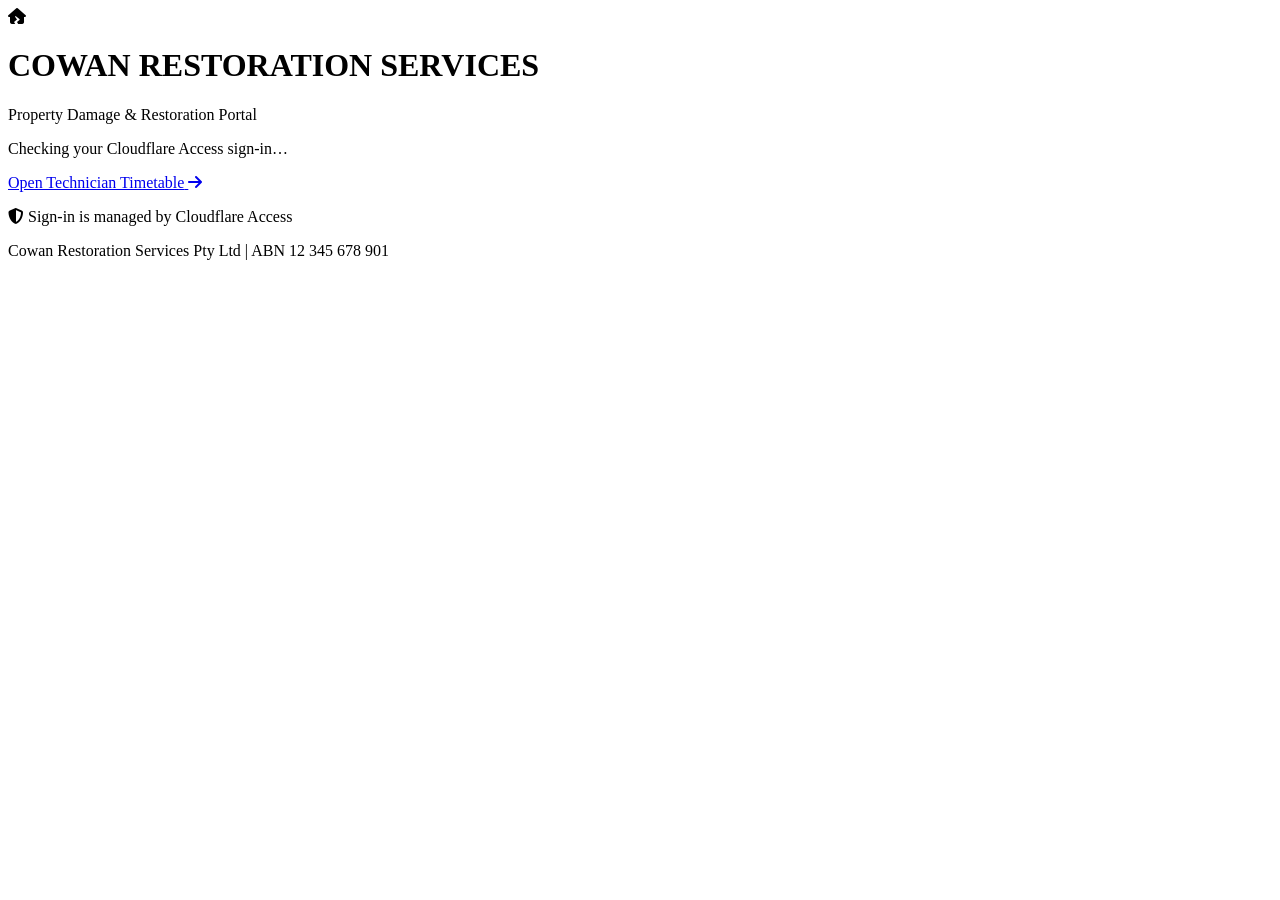
==== index.html @ 1cac7cdb "Add files via upload" ====
<!DOCTYPE html>
<html lang="en-AU">
<head>
    <meta charset="UTF-8">
    <meta name="viewport" content="width=device-width, initial-scale=1.0">
    <title>Cowan Restoration Services | Tech Portal</title>
    <link rel="stylesheet" href="css/styles.css">
    <link rel="stylesheet" href="https://cdnjs.cloudflare.com/ajax/libs/font-awesome/6.4.0/css/all.min.css">
</head>
<body class="auth-body">

    <div class="auth-container">
        <!-- Brand / Header Section -->
        <div class="auth-header">
            <div class="brand-logo">
                <i class="fa-solid fa-house-crack brand-icon"></i>
            </div>
            <h1>COWAN RESTORATION SERVICES</h1>
            <p class="subtitle">Property Damage & Restoration Portal</p>
        </div>

        <div class="auth-form">
            <p id="authStatus" class="auth-alert" role="status" aria-live="polite">
                Checking your Cloudflare Access sign-in…
            </p>
            <a id="dashboardLink" class="btn-primary btn-block hidden" href="dashboard.html">
                <span>Open Technician Timetable</span>
                <i class="fa-solid fa-arrow-right"></i>
            </a>
        </div>

        <!-- Portal Footer Info -->
        <div class="auth-footer">
            <p><i class="fa-solid fa-shield-halved"></i> Sign-in is managed by Cloudflare Access</p>
            <span class="abn-text">Cowan Restoration Services Pty Ltd | ABN 12 345 678 901</span>
        </div>
    </div>

    <script src="js/auth.js"></script>
</body>
</html>
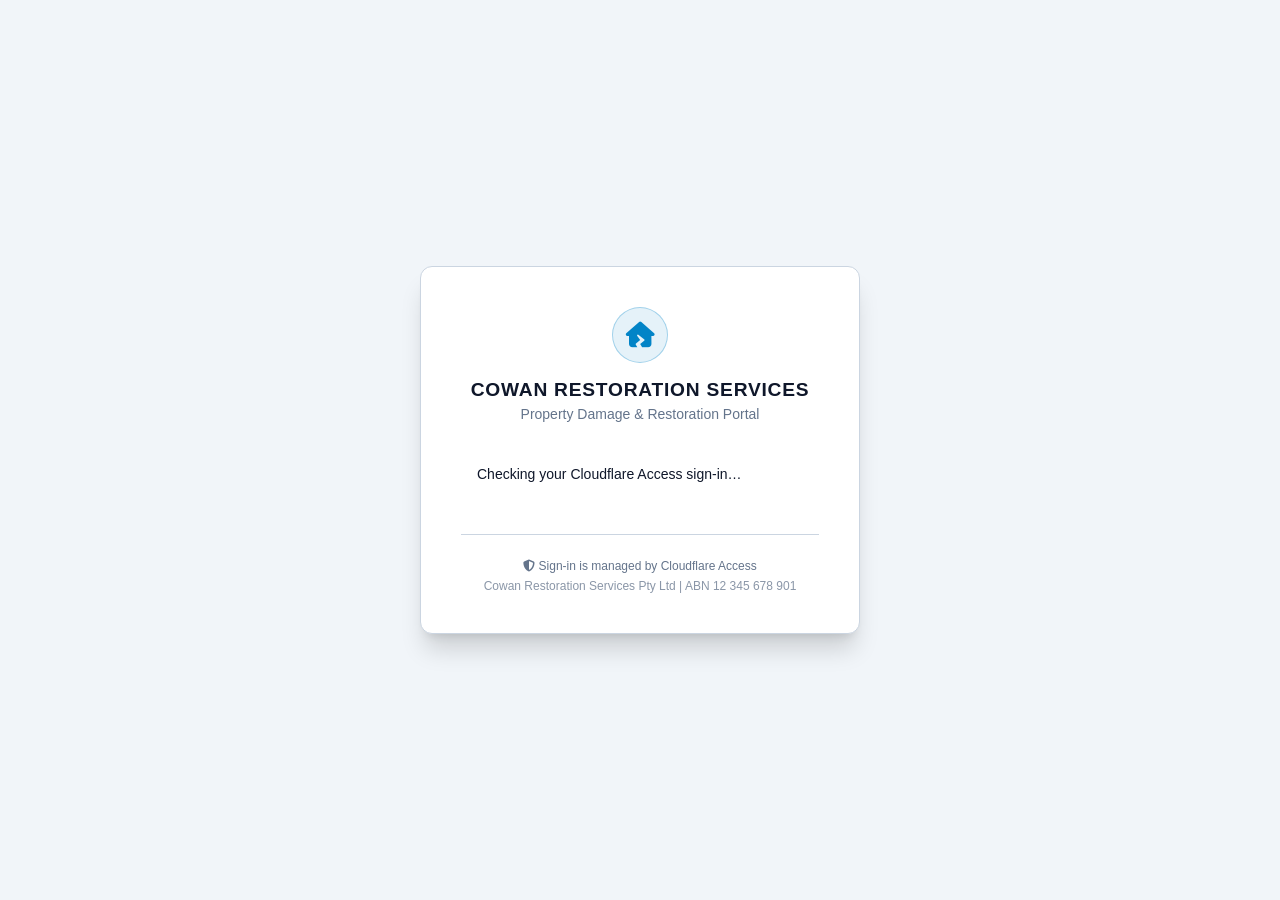
==== commit 258aff99: "Update stylesheet link in index.html" ====
--- a/index.html
+++ b/index.html
@@ -4,7 +4,7 @@
     <meta charset="UTF-8">
     <meta name="viewport" content="width=device-width, initial-scale=1.0">
     <title>Cowan Restoration Services | Tech Portal</title>
-    <link rel="stylesheet" href="css/styles.css">
+    <link rel="stylesheet" href="styles.css">
     <link rel="stylesheet" href="https://cdnjs.cloudflare.com/ajax/libs/font-awesome/6.4.0/css/all.min.css">
 </head>
 <body class="auth-body">
--- a/styles.css
+++ b/styles.css
@@ -0,0 +1,944 @@
+/* Light Theme (Default) */
+:root,
+body,
+body[data-theme="light"] {
+    --bg-main: #f1f5f9;
+    --bg-card: #ffffff;
+    --bg-input: #f8fafc;
+    --border-color: #cbd5e1;
+    --primary-color: #0284c7;
+    --primary-hover: #0369a1;
+    --warning-color: #d97706;
+    --text-main: #0f172a;
+    --text-muted: #64748b;
+    --danger-color: #dc2626;
+    --success-color: #16a34a;
+    --font-family: -apple-system, BlinkMacSystemFont, "Segoe UI", Roboto, Helvetica, Arial, sans-serif;
+}
+
+* {
+    box-sizing: border-box;
+    margin: 0;
+    padding: 0;
+}
+
+body.auth-body {
+    background-color: var(--bg-main);
+    color: var(--text-main);
+    font-family: var(--font-family);
+    min-height: 100vh;
+    display: flex;
+    justify-content: center;
+    align-items: center;
+    transition: background-color 0.3s ease, color 0.3s ease;
+}
+
+/* Authentication Container */
+.auth-container {
+    position: relative;
+    background-color: var(--bg-card);
+    border: 1px solid var(--border-color);
+    border-radius: 12px;
+    padding: 2.5rem;
+    width: 100%;
+    max-width: 440px;
+    box-shadow: 0 20px 25px -5px rgba(0, 0, 0, 0.15), 0 8px 10px -6px rgba(0, 0, 0, 0.1);
+    transition: background-color 0.3s ease, border-color 0.3s ease;
+}
+
+/* Header */
+.auth-header {
+    text-align: center;
+    margin-bottom: 2rem;
+}
+
+.brand-logo {
+    width: 56px;
+    height: 56px;
+    background-color: rgba(2, 132, 199, 0.1);
+    border: 1px solid rgba(2, 132, 199, 0.3);
+    border-radius: 50%;
+    display: flex;
+    align-items: center;
+    justify-content: center;
+    margin: 0 auto 1rem auto;
+}
+
+.brand-icon {
+    font-size: 1.6rem;
+    color: var(--primary-color);
+}
+
+.auth-header h1 {
+    font-size: 1.2rem;
+    font-weight: 700;
+    letter-spacing: 0.04em;
+    color: var(--text-main);
+    margin-bottom: 0.35rem;
+}
+
+.auth-header .subtitle {
+    font-size: 0.875rem;
+    color: var(--text-muted);
+}
+
+/* Form Styles */
+.auth-form {
+    display: flex;
+    flex-direction: column;
+    gap: 1.25rem;
+}
+
+.form-group {
+    display: flex;
+    flex-direction: column;
+    gap: 0.5rem;
+}
+
+.form-group label {
+    font-size: 0.8rem;
+    font-weight: 600;
+    color: var(--text-muted);
+    text-transform: uppercase;
+    letter-spacing: 0.03em;
+}
+
+.input-wrapper {
+    position: relative;
+    display: flex;
+    align-items: center;
+}
+
+.input-icon {
+    position: absolute;
+    left: 1rem;
+    color: var(--text-muted);
+    font-size: 0.95rem;
+}
+
+.input-wrapper input {
+    width: 100%;
+    padding: 0.75rem 1rem 0.75rem 2.75rem;
+    background-color: var(--bg-input);
+    border: 1px solid var(--border-color);
+    border-radius: 6px;
+    color: var(--text-main);
+    font-size: 0.95rem;
+    outline: none;
+    transition: border-color 0.2s ease, box-shadow 0.2s ease, background-color 0.3s ease;
+}
+
+.input-wrapper input:focus {
+    border-color: var(--primary-color);
+    box-shadow: 0 0 0 3px rgba(2, 132, 199, 0.15);
+}
+
+.toggle-password {
+    position: absolute;
+    right: 0.75rem;
+    background: none;
+    border: none;
+    color: var(--text-muted);
+    cursor: pointer;
+    padding: 0.25rem;
+}
+
+.toggle-password:hover {
+    color: var(--text-main);
+}
+
+/* Options */
+.form-options {
+    display: flex;
+    align-items: center;
+    justify-content: space-between;
+    font-size: 0.85rem;
+}
+
+.remember-me {
+    display: flex;
+    align-items: center;
+    gap: 0.5rem;
+    color: var(--text-muted);
+    cursor: pointer;
+}
+
+.remember-me input[type="checkbox"] {
+    accent-color: var(--primary-color);
+    width: 15px;
+    height: 15px;
+}
+
+/* Buttons */
+.btn-primary {
+    background-color: var(--primary-color);
+    color: #ffffff;
+    border: none;
+    border-radius: 6px;
+    padding: 0.85rem;
+    font-size: 0.95rem;
+    font-weight: 600;
+    cursor: pointer;
+    display: flex;
+    align-items: center;
+    justify-content: center;
+    gap: 0.5rem;
+    transition: background-color 0.2s ease;
+}
+
+.btn-primary:hover {
+    background-color: var(--primary-hover);
+}
+
+.btn-block {
+    width: 100%;
+}
+
+/* Alert Messages */
+.auth-alert {
+    padding: 0.75rem 1rem;
+    border-radius: 6px;
+    font-size: 0.875rem;
+    margin-bottom: 0.5rem;
+}
+
+.auth-alert.error {
+    background-color: rgba(248, 113, 113, 0.15);
+    border: 1px solid var(--danger-color);
+    color: var(--danger-color);
+}
+
+.auth-form a {
+    text-decoration: none;
+}
+
+.auth-alert.success {
+    background-color: rgba(74, 222, 128, 0.15);
+    border: 1px solid var(--success-color);
+    color: var(--success-color);
+}
+
+.hidden {
+    display: none;
+}
+
+/* Footer */
+.auth-footer {
+    margin-top: 2rem;
+    padding-top: 1.5rem;
+    border-top: 1px solid var(--border-color);
+    text-align: center;
+    font-size: 0.75rem;
+    color: var(--text-muted);
+    display: flex;
+    flex-direction: column;
+    gap: 0.4rem;
+}
+
+.abn-text {
+    opacity: 0.75;
+}
+
+/* Dashboard Specific Layout Styles */
+.content-card {
+    background-color: var(--bg-card);
+    border: 1px solid var(--border-color);
+    border-radius: 8px;
+    padding: 1.5rem;
+    box-shadow: 0 1px 3px rgba(0, 0, 0, 0.04);
+}
+
+.card-header {
+    display: flex;
+    justify-content: space-between;
+    align-items: center;
+    margin-bottom: 1.25rem;
+}
+
+.card-header h3 {
+    font-size: 1.1rem;
+    font-weight: 600;
+}
+
+/* Metrics Grid */
+.metrics-grid {
+    display: grid;
+    grid-template-columns: repeat(4, 1fr);
+    gap: 1.25rem;
+    margin-bottom: 2rem;
+}
+
+.metric-card {
+    background-color: var(--bg-card);
+    border: 1px solid var(--border-color);
+    border-radius: 8px;
+    padding: 1.25rem;
+    display: flex;
+    align-items: center;
+    gap: 1rem;
+}
+
+.metric-icon {
+    width: 48px;
+    height: 48px;
+    border-radius: 8px;
+    display: flex;
+    align-items: center;
+    justify-content: center;
+    font-size: 1.25rem;
+}
+
+.icon-blue { background-color: rgba(2, 132, 199, 0.1); color: var(--primary-color); }
+.icon-amber { background-color: rgba(217, 119, 6, 0.1); color: var(--warning-color); }
+.icon-green { background-color: rgba(22, 163, 74, 0.1); color: var(--success-color); }
+.icon-purple { background-color: rgba(147, 51, 234, 0.1); color: #9333ea; }
+
+.metric-data {
+    display: flex;
+    flex-direction: column;
+}
+
+.metric-value {
+    font-size: 1.5rem;
+    font-weight: 700;
+    color: var(--text-main);
+}
+
+.metric-label {
+    font-size: 0.8rem;
+    color: var(--text-muted);
+}
+
+/* Data Tables */
+.table-container {
+    overflow-x: auto;
+}
+
+.data-table {
+    width: 100%;
+    border-collapse: collapse;
+    text-align: left;
+    font-size: 0.9rem;
+}
+
+.data-table th {
+    padding: 0.75rem 1rem;
+    background-color: var(--bg-input);
+    color: var(--text-muted);
+    font-weight: 600;
+    border-bottom: 1px solid var(--border-color);
+}
+
+.data-table td {
+    padding: 0.85rem 1rem;
+    border-bottom: 1px solid var(--border-color);
+    color: var(--text-main);
+}
+
+.data-table tr:hover {
+    background-color: rgba(2, 132, 199, 0.02);
+}
+
+/* Tags & Status Badges */
+.tag {
+    display: inline-block;
+    padding: 0.25rem 0.6rem;
+    border-radius: 4px;
+    font-size: 0.75rem;
+    font-weight: 600;
+}
+
+.tag-water { background-color: rgba(2, 132, 199, 0.1); color: var(--primary-color); }
+.tag-fire { background-color: rgba(220, 38, 38, 0.1); color: var(--danger-color); }
+.tag-mould { background-color: rgba(22, 163, 74, 0.1); color: var(--success-color); }
+
+.status {
+    display: inline-flex;
+    align-items: center;
+    gap: 0.4rem;
+    font-size: 0.8rem;
+    font-weight: 500;
+}
+
+.status-progress { color: var(--warning-color); }
+.status-pending { color: var(--text-muted); }
+.status-completed { color: var(--success-color); }
+
+.btn-sm {
+    padding: 0.35rem 0.75rem;
+    background: transparent;
+    border: 1px solid var(--border-color);
+    border-radius: 4px;
+    font-size: 0.8rem;
+    cursor: pointer;
+    color: var(--text-main);
+    transition: all 0.2s ease;
+}
+
+.btn-sm:hover {
+    border-color: var(--primary-color);
+    color: var(--primary-color);
+}
+
+.table-search {
+    position: relative;
+}
+
+.table-search i {
+    position: absolute;
+    left: 0.75rem;
+    top: 50%;
+    transform: translateY(-50%);
+    color: var(--text-muted);
+    font-size: 0.85rem;
+}
+
+.table-search input {
+    padding: 0.5rem 0.75rem 0.5rem 2.25rem;
+    background-color: var(--bg-input);
+    border: 1px solid var(--border-color);
+    border-radius: 6px;
+    font-size: 0.85rem;
+    color: var(--text-main);
+    outline: none;
+    width: 240px;
+}
+
+.table-search input:focus {
+    border-color: var(--primary-color);
+}
+
+.hidden {
+    display: none !important;
+}
+
+.placeholder-box {
+    text-align: center;
+    padding: 4rem 2rem;
+    color: var(--text-muted);
+    display: flex;
+    flex-direction: column;
+    align-items: center;
+    gap: 1rem;
+}
+
+.placeholder-icon {
+    font-size: 3rem;
+    color: var(--border-color);
+}
+
+/* Dashboard application shell */
+body.dashboard-body {
+    min-height: 100vh;
+    display: flex;
+    flex-direction: column;
+    background-color: var(--bg-main);
+    color: var(--text-main);
+    font-family: var(--font-family);
+}
+
+.top-nav {
+    min-height: 72px;
+    padding: 0 2rem;
+    display: flex;
+    align-items: center;
+    justify-content: space-between;
+    gap: 1.5rem;
+    background-color: var(--bg-card);
+    border-bottom: 1px solid var(--border-color);
+}
+
+.nav-brand,
+.nav-actions,
+.user-profile {
+    display: flex;
+    align-items: center;
+}
+
+.nav-brand {
+    gap: 0.75rem;
+    min-width: 0;
+}
+
+.nav-brand .brand-icon {
+    font-size: 1.5rem;
+}
+
+.brand-title {
+    font-size: 0.95rem;
+    font-weight: 700;
+    letter-spacing: 0.04em;
+}
+
+.nav-actions {
+    gap: 1.25rem;
+}
+
+.user-profile {
+    gap: 0.75rem;
+}
+
+.avatar {
+    width: 40px;
+    height: 40px;
+    display: grid;
+    place-items: center;
+    flex: 0 0 auto;
+    border-radius: 50%;
+    background-color: rgba(2, 132, 199, 0.1);
+    color: var(--primary-color);
+    font-size: 0.85rem;
+    font-weight: 700;
+}
+
+.user-info {
+    display: flex;
+    flex-direction: column;
+    gap: 0.15rem;
+}
+
+.user-name {
+    font-size: 0.85rem;
+    font-weight: 600;
+}
+
+.user-role {
+    color: var(--text-muted);
+    font-size: 0.75rem;
+}
+
+.nav-btn {
+    width: 38px;
+    height: 38px;
+    display: grid;
+    place-items: center;
+    border: 1px solid var(--border-color);
+    border-radius: 6px;
+    background-color: var(--bg-card);
+    color: var(--text-muted);
+    cursor: pointer;
+    transition: color 0.2s ease, border-color 0.2s ease, background-color 0.2s ease;
+}
+
+.btn-logout:hover {
+    border-color: var(--danger-color);
+    background-color: rgba(220, 38, 38, 0.06);
+    color: var(--danger-color);
+}
+
+.app-layout {
+    width: 100%;
+    flex: 1;
+    display: flex;
+    min-height: 0;
+}
+
+.sidebar {
+    width: 260px;
+    flex: 0 0 260px;
+    display: flex;
+    flex-direction: column;
+    justify-content: space-between;
+    background-color: var(--bg-card);
+    border-right: 1px solid var(--border-color);
+}
+
+.sidebar-menu {
+    display: flex;
+    flex-direction: column;
+    gap: 0.35rem;
+    padding: 1.25rem 0.85rem;
+}
+
+.nav-item {
+    width: 100%;
+    min-height: 44px;
+    display: flex;
+    align-items: center;
+    gap: 0.75rem;
+    padding: 0.7rem 0.8rem;
+    border: 0;
+    border-radius: 6px;
+    background: transparent;
+    color: var(--text-muted);
+    font: inherit;
+    font-size: 0.875rem;
+    text-align: left;
+    cursor: pointer;
+    transition: background-color 0.2s ease, color 0.2s ease;
+}
+
+.nav-item i {
+    width: 1.15rem;
+    text-align: center;
+}
+
+.nav-item:hover {
+    background-color: var(--bg-main);
+    color: var(--text-main);
+}
+
+.nav-item.active {
+    background-color: rgba(2, 132, 199, 0.1);
+    color: var(--primary-color);
+    font-weight: 600;
+}
+
+.sidebar-footer {
+    padding: 1rem 1.25rem;
+    border-top: 1px solid var(--border-color);
+    color: var(--text-muted);
+    font-size: 0.75rem;
+    line-height: 1.6;
+}
+
+.main-content {
+    width: 100%;
+    min-width: 0;
+    padding: 2rem;
+}
+
+.view-section {
+    width: 100%;
+    max-width: 1440px;
+    margin: 0 auto;
+}
+
+.page-header {
+    display: flex;
+    align-items: center;
+    justify-content: space-between;
+    gap: 1.5rem;
+    margin-bottom: 1.75rem;
+}
+
+.page-header h2 {
+    margin-bottom: 0.35rem;
+    font-size: 1.5rem;
+    line-height: 1.3;
+}
+
+.page-header .subtitle {
+    color: var(--text-muted);
+    font-size: 0.9rem;
+}
+
+.page-header .btn-primary {
+    flex: 0 0 auto;
+}
+
+@media (max-width: 960px) {
+    .metrics-grid {
+        grid-template-columns: repeat(2, minmax(0, 1fr));
+    }
+
+    .sidebar {
+        width: 220px;
+        flex-basis: 220px;
+    }
+
+    .main-content {
+        padding: 1.5rem;
+    }
+}
+
+@media (max-width: 680px) {
+    .top-nav {
+        min-height: 64px;
+        padding: 0 1rem;
+    }
+
+    .brand-title {
+        font-size: 0.75rem;
+    }
+
+    .nav-actions {
+        gap: 0.75rem;
+    }
+
+    .user-info {
+        display: none;
+    }
+
+    .app-layout {
+        flex-direction: column;
+    }
+
+    .sidebar {
+        width: 100%;
+        flex: 0 0 auto;
+        border-right: 0;
+        border-bottom: 1px solid var(--border-color);
+    }
+
+    .sidebar-menu {
+        flex-direction: row;
+        overflow-x: auto;
+        padding: 0.65rem;
+    }
+
+    .nav-item {
+        width: auto;
+        min-width: max-content;
+        min-height: 40px;
+    }
+
+    .sidebar-footer {
+        display: none;
+    }
+
+    .main-content {
+        padding: 1.25rem 1rem;
+    }
+
+    .page-header {
+        align-items: flex-start;
+        flex-direction: column;
+        gap: 1rem;
+    }
+
+    .page-header h2 {
+        font-size: 1.25rem;
+    }
+}
+
+@media (max-width: 420px) {
+    .metrics-grid {
+        grid-template-columns: 1fr;
+        gap: 0.75rem;
+    }
+
+    .content-card {
+        padding: 1rem;
+    }
+
+    .card-header {
+        align-items: flex-start;
+        flex-direction: column;
+        gap: 0.75rem;
+    }
+
+    .table-search,
+    .table-search input {
+        width: 100%;
+    }
+}
+
+.schedule-form {
+    display: grid;
+    gap: 1.25rem;
+    margin-bottom: 1rem;
+}
+
+.schedule-form.hidden {
+    display: none;
+}
+
+.schedule-form h3,
+.timetable-toolbar h3 {
+    font-size: 1rem;
+    font-weight: 600;
+}
+
+.schedule-form-grid {
+    display: grid;
+    grid-template-columns: repeat(3, minmax(0, 1fr));
+    gap: 1rem;
+}
+
+.schedule-field {
+    display: flex;
+    flex-direction: column;
+    gap: 0.4rem;
+}
+
+.schedule-field-wide {
+    grid-column: span 2;
+}
+
+.schedule-field label {
+    color: var(--text-muted);
+    font-size: 0.8rem;
+    font-weight: 600;
+}
+
+.schedule-field input {
+    width: 100%;
+    min-height: 40px;
+    padding: 0.55rem 0.7rem;
+    border: 1px solid var(--border-color);
+    border-radius: 6px;
+    background-color: var(--bg-input);
+    color: var(--text-main);
+    font: inherit;
+}
+
+.schedule-field input:focus {
+    border-color: var(--primary-color);
+    outline: 2px solid rgba(2, 132, 199, 0.15);
+}
+
+.schedule-form-actions,
+.week-navigation {
+    display: flex;
+    align-items: center;
+    gap: 0.6rem;
+}
+
+.schedule-form-actions .btn-primary {
+    padding: 0.65rem 1rem;
+}
+
+.schedule-form button:disabled,
+.page-header button:disabled {
+    cursor: not-allowed;
+    opacity: 0.55;
+}
+
+.schedule-notice {
+    margin: 0.75rem 0;
+    padding: 0.75rem 1rem;
+    border: 1px solid var(--success-color);
+    border-radius: 6px;
+    background: rgba(22, 163, 74, 0.08);
+    color: var(--success-color);
+    font-size: 0.875rem;
+}
+
+.schedule-notice.error {
+    border-color: var(--danger-color);
+    background: rgba(220, 38, 38, 0.08);
+    color: var(--danger-color);
+}
+
+.timetable-card {
+    min-width: 0;
+}
+
+.timetable-toolbar {
+    display: flex;
+    align-items: center;
+    justify-content: space-between;
+    gap: 1rem;
+    margin-bottom: 1.25rem;
+}
+
+.timetable-toolbar h3 {
+    color: var(--text-muted);
+    text-align: right;
+}
+
+.schedule-week-scroll {
+    overflow-x: auto;
+    padding-bottom: 0.25rem;
+}
+
+.schedule-week {
+    display: grid;
+    grid-template-columns: repeat(7, minmax(145px, 1fr));
+    gap: 0.75rem;
+    min-width: 1080px;
+}
+
+.schedule-day {
+    min-height: 240px;
+    padding: 0.75rem;
+    border: 1px solid var(--border-color);
+    border-radius: 7px;
+    background-color: var(--bg-input);
+}
+
+.schedule-day-header {
+    display: flex;
+    align-items: baseline;
+    justify-content: space-between;
+    gap: 0.5rem;
+    padding-bottom: 0.7rem;
+    border-bottom: 1px solid var(--border-color);
+}
+
+.schedule-weekday {
+    font-size: 0.85rem;
+    font-weight: 700;
+}
+
+.schedule-date {
+    color: var(--text-muted);
+    font-size: 0.75rem;
+}
+
+.schedule-empty {
+    padding-top: 1rem;
+    color: var(--text-muted);
+    font-size: 0.75rem;
+}
+
+.schedule-booking {
+    margin-top: 0.7rem;
+    padding: 0.7rem;
+    border-left: 3px solid var(--primary-color);
+    border-radius: 4px;
+    background-color: var(--bg-card);
+    box-shadow: 0 1px 2px rgba(0, 0, 0, 0.05);
+    overflow-wrap: anywhere;
+}
+
+.schedule-booking-time {
+    margin-bottom: 0.45rem;
+    color: var(--primary-color);
+    font-size: 0.75rem;
+    font-weight: 700;
+}
+
+.schedule-booking h4 {
+    margin-bottom: 0.3rem;
+    font-size: 0.82rem;
+}
+
+.schedule-booking-technician,
+.schedule-booking-location {
+    margin-top: 0.25rem;
+    color: var(--text-muted);
+    font-size: 0.72rem;
+    line-height: 1.4;
+}
+
+.schedule-remove {
+    margin-top: 0.5rem;
+    padding: 0;
+    border: 0;
+    background: none;
+    color: var(--danger-color);
+    font: inherit;
+    font-size: 0.72rem;
+    cursor: pointer;
+}
+
+.schedule-remove:hover {
+    text-decoration: underline;
+}
+
+@media (max-width: 680px) {
+    .schedule-form-grid {
+        grid-template-columns: repeat(2, minmax(0, 1fr));
+    }
+
+    .timetable-toolbar {
+        align-items: flex-start;
+        flex-direction: column;
+    }
+
+    .timetable-toolbar h3 {
+        text-align: left;
+    }
+}
+
+@media (max-width: 420px) {
+    .schedule-form-grid {
+        grid-template-columns: 1fr;
+    }
+
+    .schedule-field-wide {
+        grid-column: auto;
+    }
+}
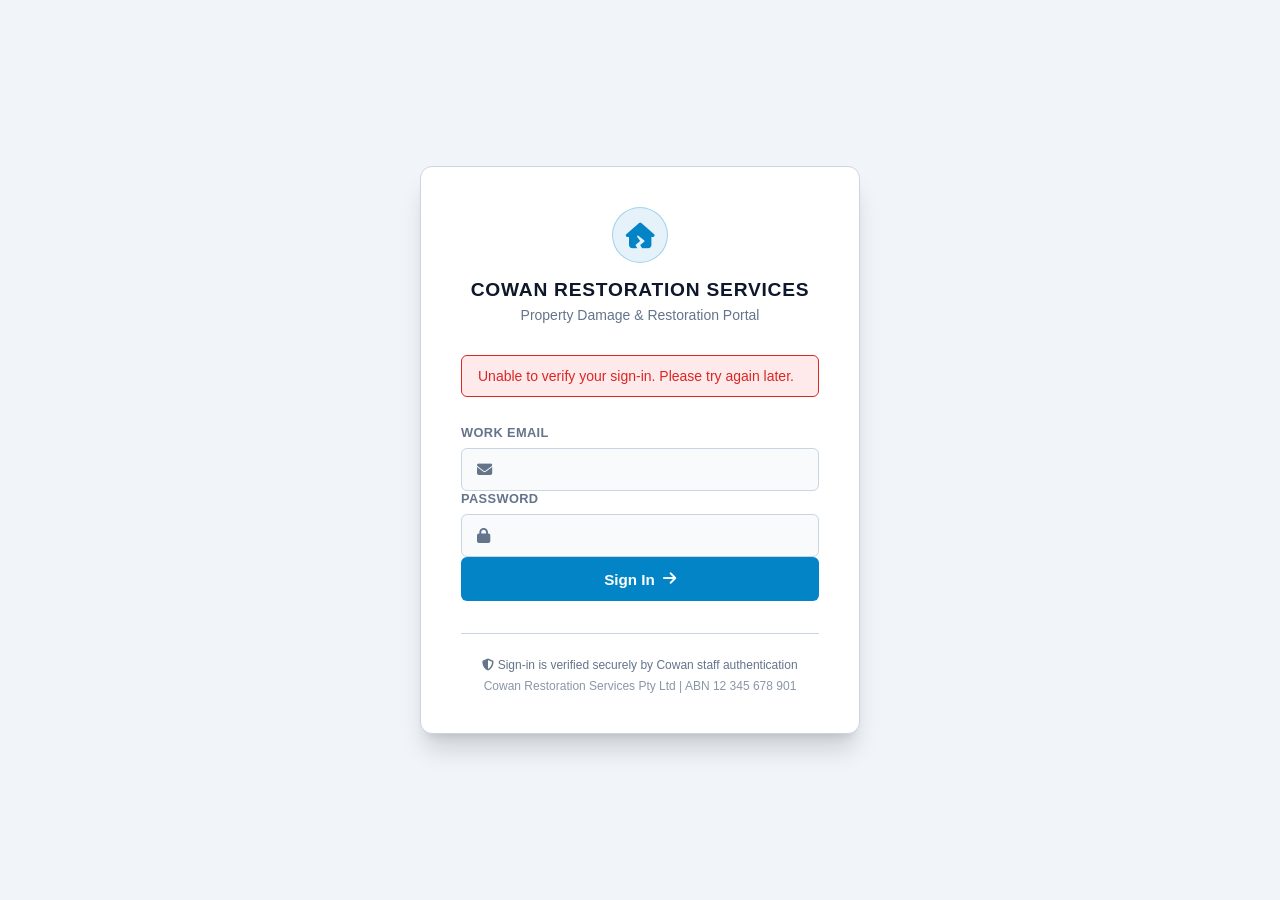
==== commit d0c45587: "Add secure server-side manual staff sign-in with D1 sessions" ====
--- a/index.html
+++ b/index.html
@@ -8,35 +8,53 @@
     <link rel="stylesheet" href="https://cdnjs.cloudflare.com/ajax/libs/font-awesome/6.4.0/css/all.min.css">
 </head>
 <body class="auth-body">
-
-    <div class="auth-container">
-        <!-- Brand / Header Section -->
-        <div class="auth-header">
+    <main class="auth-container">
+        <header class="auth-header">
             <div class="brand-logo">
-                <i class="fa-solid fa-house-crack brand-icon"></i>
+                <i class="fa-solid fa-house-crack brand-icon" aria-hidden="true"></i>
             </div>
             <h1>COWAN RESTORATION SERVICES</h1>
-            <p class="subtitle">Property Damage & Restoration Portal</p>
-        </div>
+            <p class="subtitle">Property Damage &amp; Restoration Portal</p>
+        </header>
 
-        <div class="auth-form">
+        <section class="auth-form" aria-label="Staff sign in">
             <p id="authStatus" class="auth-alert" role="status" aria-live="polite">
-                Checking your Cloudflare Access sign-in…
+                Checking your sign-in…
             </p>
+
+            <form id="loginForm" class="login-form" autocomplete="on">
+                <div class="form-group">
+                    <label for="email">Work email</label>
+                    <div class="input-wrapper">
+                        <i class="fa-solid fa-envelope input-icon" aria-hidden="true"></i>
+                        <input id="email" name="email" type="email" autocomplete="username" inputmode="email" maxlength="254" required>
+                    </div>
+                </div>
+                <div class="form-group">
+                    <label for="password">Password</label>
+                    <div class="input-wrapper">
+                        <i class="fa-solid fa-lock input-icon" aria-hidden="true"></i>
+                        <input id="password" name="password" type="password" autocomplete="current-password" required>
+                    </div>
+                </div>
+                <button id="loginButton" type="submit" class="btn-primary btn-block">
+                    <span>Sign In</span>
+                    <i class="fa-solid fa-arrow-right" aria-hidden="true"></i>
+                </button>
+            </form>
+
             <a id="dashboardLink" class="btn-primary btn-block hidden" href="dashboard.html">
                 <span>Open Technician Timetable</span>
-                <i class="fa-solid fa-arrow-right"></i>
+                <i class="fa-solid fa-arrow-right" aria-hidden="true"></i>
             </a>
-        </div>
+        </section>
 
-        <!-- Portal Footer Info -->
-        <div class="auth-footer">
-            <p><i class="fa-solid fa-shield-halved"></i> Sign-in is managed by Cloudflare Access</p>
+        <footer class="auth-footer">
+            <p><i class="fa-solid fa-shield-halved" aria-hidden="true"></i> Sign-in is verified securely by Cowan staff authentication</p>
             <span class="abn-text">Cowan Restoration Services Pty Ltd | ABN 12 345 678 901</span>
-        </div>
-    </div>
+        </footer>
+    </main>
 
-    <script src="js/auth.js"></script>
+    <script src="auth.js" defer></script>
 </body>
 </html>
-
